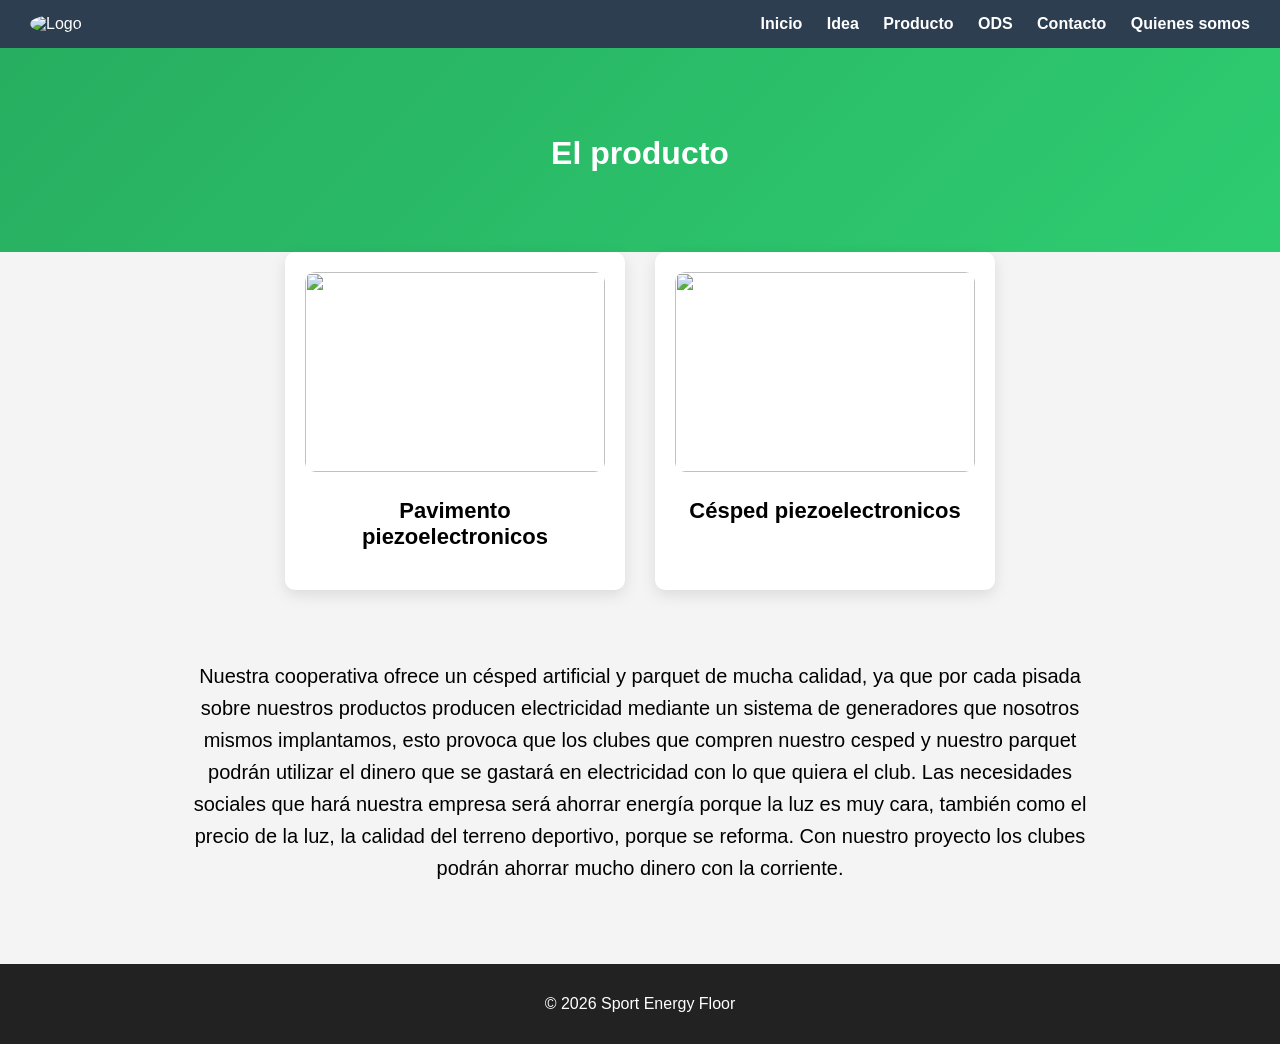
==== producte.html @ 6645a710 "Add files via upload" ====
<!DOCTYPE html>
<html lang="ca">
<head>
<meta charset="UTF-8">
<title>Producte</title>
<link rel="stylesheet" href="style.css">
</head>

<body>

<header class="header">
  <div class="logo">
    <img src="images/logo.png" alt="Logo">
  </div>

  <nav>
    <a href="index.html">Inicio</a>
    <a href="idea.html">Idea</a>
    <a href="producte.html">Producto</a>
    <a href="ods.html">ODS</a>
    <a href="contacte.html">Contacto</a>
    <a href="quienes somos.html">Quienes somos</a>
  </nav>
</header>

<section class="hero">
<h1>El producto</h1>
</section>

<section class="cards">

<div class="card">
<img src="images/image copy 2.png">
<h3>Pavimento piezoelectronicos</h3>
</div>

<div class="card">
<img src="images/image copy.png">
<h3>Césped piezoelectronicos</h3>
</div>


<p class="texto-producto">
Nuestra cooperativa ofrece un césped artificial y parquet de mucha calidad, ya que por cada pisada sobre nuestros productos producen electricidad mediante un sistema de generadores que nosotros mismos implantamos, esto provoca que los clubes que compren nuestro cesped y nuestro parquet podrán utilizar el dinero que se gastará en electricidad con lo que quiera el club.
Las necesidades sociales que hará nuestra empresa será ahorrar energía porque la luz es muy cara, también como el precio de la luz, la calidad del terreno deportivo, porque se reforma. Con nuestro proyecto los clubes podrán ahorrar mucho dinero con la corriente.
</section>

<footer>
<p>© 2026 Sport Energy Floor</p>
</footer>

</body>
</html>
---- style.css ----
body {
    font-family: Arial;
    margin: 0;
    background: #f4f4f4;
}

/* HEADER */
header {
    background: #2c3e50;
    color: white;
    padding: 15px 40px;
    display: flex;
    justify-content: space-between;
    align-items: center;
}

nav a {
    color: white;
    margin-left: 20px;
    text-decoration: none;
    font-weight: bold;
}

nav a:hover {
    color: #2ecc71;
}

/* HERO */
.hero {
    background: linear-gradient(135deg, #27ae60, #2ecc71);
    color: white;
    text-align: center;
    padding: 80px 20px;
}

.hero h1 {
    font-size: 40px;
}

/* CONTENIDO */
.section {
    padding: 40px;
    max-width: 1000px;
    margin: auto;
}

/* CARDS */
.cards {
    display: flex;
    gap: 30px;
    flex-wrap: wrap;
    justify-content: center;
}

.card {
    background: white;
    width: 300px;
    border-radius: 10px;
    box-shadow: 0 5px 15px rgba(0,0,0,0.1);
    padding: 20px;
    text-align: center;
}

.card img {
    width: 100%;
    height: 200px;
    object-fit: cover;
    border-radius: 10px;
}

/* LISTAS */
ul, ol {
    text-align: left;
}

/* FOOTER */
footer {
    background: #222;
    color: white;
    text-align: center;
    padding: 15px;
    margin-top: 40px;
   }
.redes {
  display: flex;
  justify-content: center;
  gap: 100px; /* espacio entre logos */
  margin-top: 40px;
}

.red {
  text-align: center;
}

.red img {
  width: 120px;
  height: 120px;
  object-fit: cover; /* importante */
}

.texto-producto {
  font-size: 20px;
  text-align: center;
  max-width: 900px;
  margin: 40px auto;
  line-height: 1.6;
}


.hero-idea {
  background: linear-gradient(135deg, #27ae60, #2ecc71); /* 🔥 verde */
  
  height: 300px;

  display: flex;
  justify-content: center;
  align-items: center;

  color: white;
  font-size: 40px;
}

.section {
  padding: 50px 20px;
  text-align: center;
}

.gris {
  background: #f5f5f5;
}

.texto {
  font-size: 20px;
  line-height: 1.7;
  max-width: 900px;
  margin: auto;
}

.lista {
  max-width: 600px;
  margin: auto;
  text-align: left;
  font-size: 18px;
}

.ods {
  background-color: #f5f5f5;
  padding: 60px 20px;
  text-align: center;
}

.ods h2 {
  font-size: 30px;
  margin-bottom: 40px;
}

.ods-container {
  display: grid;
  grid-template-columns: repeat(3, 1fr);
  gap: 30px;
  max-width: 1000px;
  margin: auto;
}

.ods-card {
  background: white;
  padding: 20px;
  border-radius: 12px;
  box-shadow: 0px 5px 15px rgba(0,0,0,0.1);
}

.ods-card img {
  width: 100px;
  margin-bottom: 15px;
}

/* HEADER */
.header {
  display: flex;
  justify-content: space-between;
  align-items: center;
  background-color: #2c3e50;
  padding: 15px 30px;
  color: white;
}

.header a {
  color: white;
  margin-left: 20px;
  text-decoration: none;
}

/* HERO VERDE */
.hero {
  background-color: #2ecc71;
  color: white;
  text-align: center;
  padding: 60px 20px;
}

.hero h1 {
  font-size: 32px;
}

.logo img {
  width: 50px;
  height: 50px;
  border-radius: 50%; /* 🔥 hace el círculo */
  object-fit: cover;  /* para que no se deforme */
}
.logo img {
  width: 80px;   /* 🔥 más grande */
  height: 80px;
  border-radius: 50%;
  object-fit: cover;
}


h1, h2, h3 {
    text-align: center;
    font-weight: bold;
    margin-bottom: 20px;
}


h1 {
    font-size: 40px;
}

h2 {
    font-size: 30px;
}

h3 {
    font-size: 22px;
}

footer {
    background-color: #222;
    color: white;
    text-align: center;
    padding: 15px;
    margin-top: 40px;
}


.equipo {
    display: block;
    margin: 10px auto;
    width: 400px;   /* 🔥 mucho más pequeña */
}

.red img:hover {
    transform: scale(1.1);
    transition: 0.3s;
}

.contacto-container {
    display: flex;
    justify-content: space-between;
    align-items: center;
    padding: 40px;
}

.contacto-texto {
    width: 50%;
}

.contacto-mapa {
    width: 50%;
    text-align: right;
}

.contacto-mapa img {
    width: 80%;
    border-radius: 10px;
}
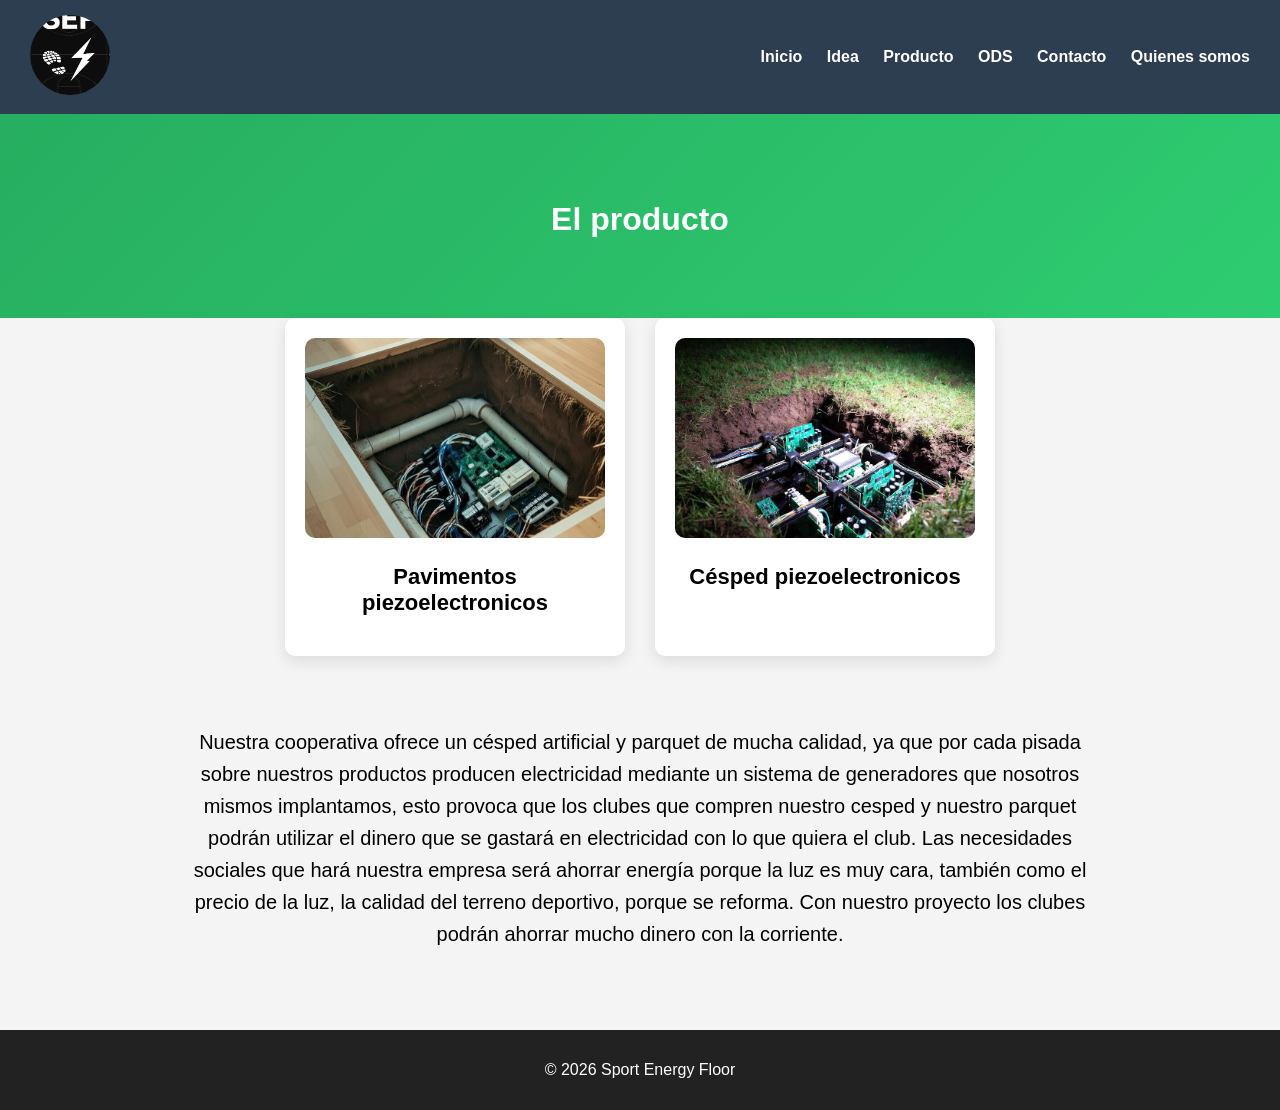
==== commit e08e08cc: "Add files via upload" ====
--- a/producte.html
+++ b/producte.html
@@ -31,7 +31,7 @@
 
 <div class="card">
 <img src="images/image copy 2.png">
-<h3>Pavimento piezoelectronicos</h3>
+<h3>Pavimentos piezoelectronicos</h3>
 </div>
 
 <div class="card">
